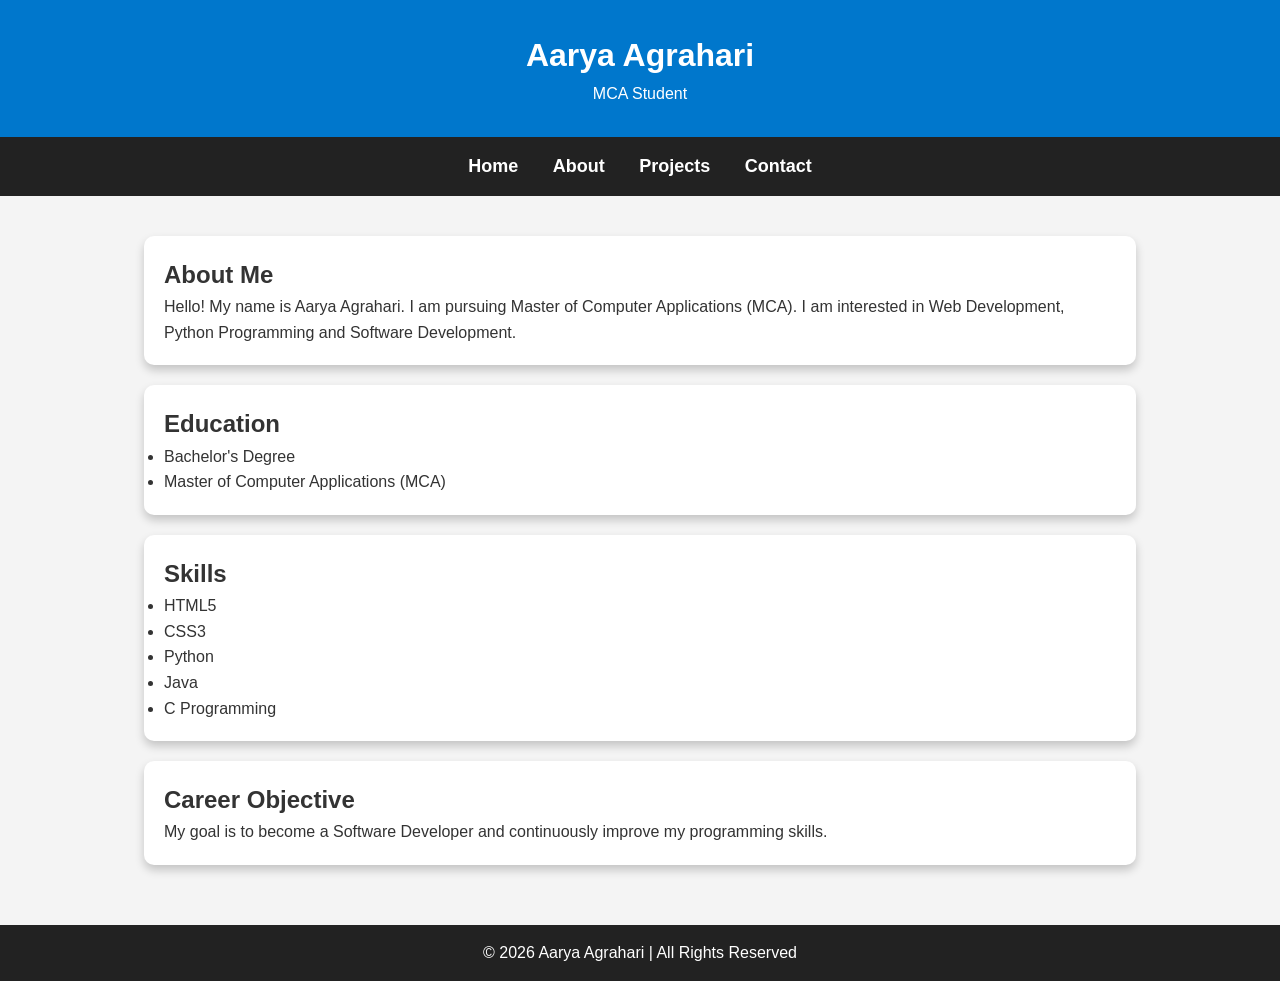
==== about.html @ 19bcd3be "Add files via upload" ====
<!DOCTYPE html>
<html lang="en">

<head>

    <meta charset="UTF-8">
    <meta name="viewport" content="width=device-width, initial-scale=1.0">

    <title>About Me</title>

    <meta name="description" content="About Me Page">
    <meta name="keywords" content="About, Portfolio">
    <meta name="author" content="Aarya Agrahari">

    <link rel="stylesheet" href="style.css">

</head>

<body>

<header>

    <h1>Aarya Agrahari</h1>

    <p>MCA Student</p>

</header>

<nav>

    <a href="index.html">Home</a>

    <a href="about.html">About</a>

    <a href="projects.html">Projects</a>

    <a href="contact.html">Contact</a>

</nav>

<main>

<section>

<h2>About Me</h2>

<p>
Hello! My name is Aarya Agrahari. I am pursuing Master of Computer Applications (MCA). I am interested in Web Development, Python Programming and Software Development.
</p>

</section>

<section>

<h2>Education</h2>

<ul>

<li>Bachelor's Degree</li>

<li>Master of Computer Applications (MCA)</li>

</ul>

</section>

<section>

<h2>Skills</h2>

<ul>

<li>HTML5</li>

<li>CSS3</li>

<li>Python</li>

<li>Java</li>

<li>C Programming</li>

</ul>

</section>

<section>

<h2>Career Objective</h2>

<p>
My goal is to become a Software Developer and continuously improve my programming skills.
</p>

</section>

</main>

<footer>

<p>© 2026 Aarya Agrahari | All Rights Reserved</p>

</footer>

</body>

</html>
---- style.css ----
*{
    margin:0;
    padding:0;
    box-sizing:border-box;
}

body{
    font-family:Arial, sans-serif;
    background:#f4f4f4;
    color:#333;
    line-height:1.6;
}

header{
    background:#0077cc;
    color:white;
    text-align:center;
    padding:30px;
}

nav{
    background:#222;
    text-align:center;
    padding:15px;
}

nav a{
    color:white;
    text-decoration:none;
    margin:15px;
    font-size:18px;
    font-weight:bold;
}

nav a:hover{
    color:yellow;
}

main{
    padding:20px;
}

section{
    background:white;
    padding:20px;
    margin:20px auto;
    width:80%;
    border-radius:10px;
}

footer{
    background:#222;
    color:white;
    text-align:center;
    padding:15px;
    margin-top:20px;
}
/* Profile Image */
.profile-img{
    width:180px;
    height:180px;
    border-radius:50%;
    display:block;
    margin:20px auto;
    border:4px solid #0077cc;
}

/* Card Effect */
section{
    box-shadow:0 4px 8px rgba(0,0,0,0.2);
}

/* Button */
button{
    background:#0077cc;
    color:white;
    padding:10px 20px;
    border:none;
    border-radius:5px;
    cursor:pointer;
}

button:hover{
    background:#005fa3;
}

/* Responsive Design */
@media (max-width:768px){

nav a{
    display:block;
    margin:10px 0;
}

section{
    width:95%;
}

}
/* ========================= */
/* FINAL IMPROVEMENT */
/* ========================= */

/* Active Menu */
.active{
    color:yellow;
}

/* Navigation Animation */
nav a{
    transition:0.3s;
}

/* Input Fields */

input,
textarea{

width:100%;
padding:10px;
margin-top:8px;
margin-bottom:15px;
border:1px solid gray;
border-radius:5px;

}

/* Button */

button{

background:#0077cc;
color:white;
padding:10px 20px;
border:none;
border-radius:5px;
cursor:pointer;

}

button:hover{

background:#005fa3;

}

/* Shadow Effect */

section{

box-shadow:0px 5px 10px rgba(0,0,0,0.2);

}

/* Mobile Responsive */

@media(max-width:768px){

nav a{

display:block;
margin:10px;

}

section{

width:95%;

}

}
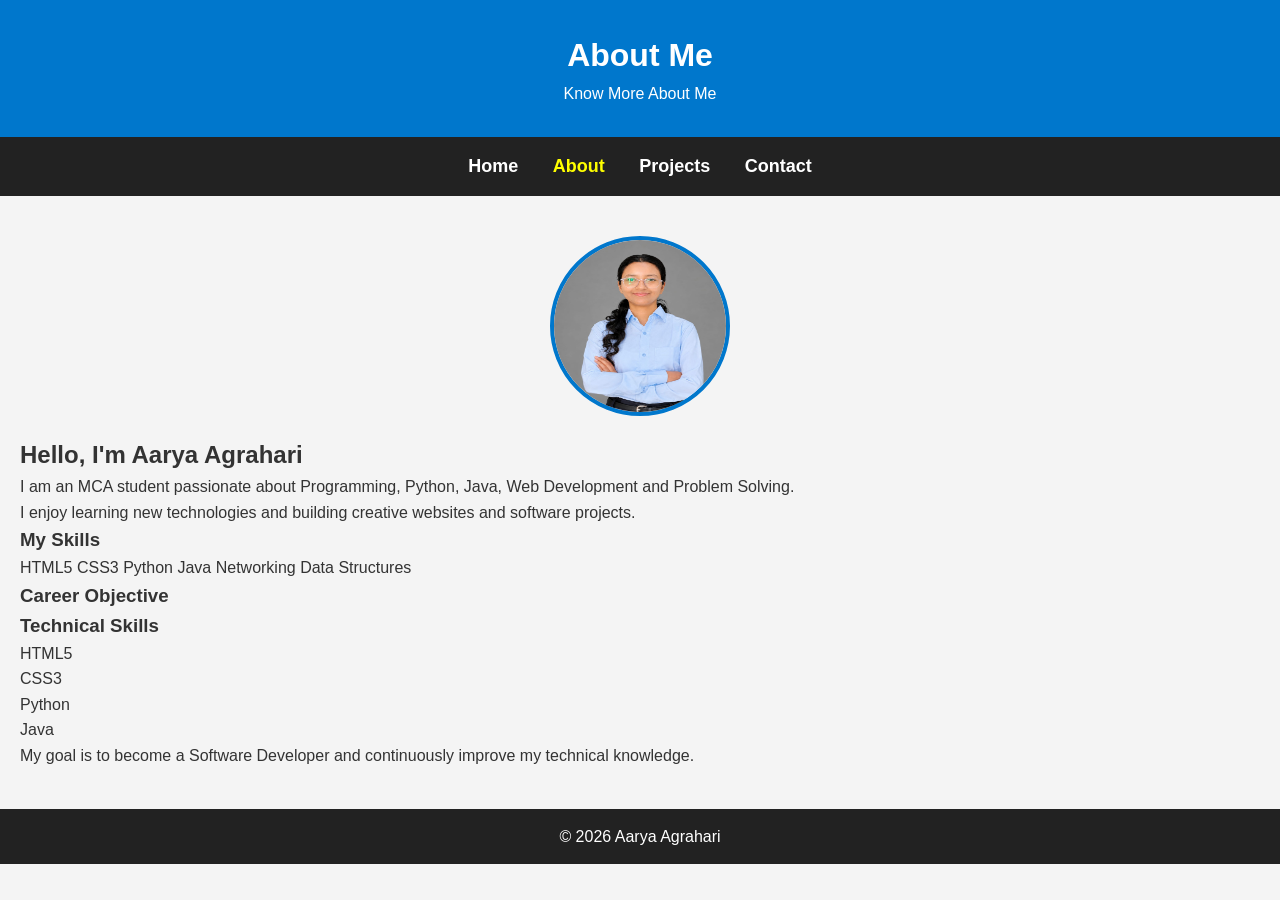
==== commit 6af917ee: "Update about.html" ====
--- a/about.html
+++ b/about.html
@@ -3,16 +3,13 @@
 
 <head>
 
-    <meta charset="UTF-8">
-    <meta name="viewport" content="width=device-width, initial-scale=1.0">
+<meta charset="UTF-8">
 
-    <title>About Me</title>
+<meta name="viewport" content="width=device-width, initial-scale=1.0">
 
-    <meta name="description" content="About Me Page">
-    <meta name="keywords" content="About, Portfolio">
-    <meta name="author" content="Aarya Agrahari">
+<title>About | Aarya Agrahari</title>
 
-    <link rel="stylesheet" href="style.css">
+<link rel="stylesheet" href="style.css">
 
 </head>
 
@@ -20,88 +17,131 @@
 
 <header>
 
-    <h1>Aarya Agrahari</h1>
+<h1>About Me</h1>
 
-    <p>MCA Student</p>
+<p>Know More About Me</p>
 
 </header>
 
 <nav>
 
-    <a href="index.html">Home</a>
+<a href="index.html">Home</a>
 
-    <a href="about.html">About</a>
+<a href="about.html" class="active">About</a>
 
-    <a href="projects.html">Projects</a>
+<a href="project.html">Projects</a>
 
-    <a href="contact.html">Contact</a>
+<a href="contact.html">Contact</a>
 
 </nav>
 
 <main>
 
-<section>
+<div class="about-container">
 
-<h2>About Me</h2>
+<div class="about-image">
+
+<img src="image/profile.jpeg" alt="Profile Photo" class="profile-img">
+
+</div>
+
+<div class="about-content">
+
+<h2>Hello, I'm Aarya Agrahari</h2>
 
 <p>
-Hello! My name is Aarya Agrahari. I am pursuing Master of Computer Applications (MCA). I am interested in Web Development, Python Programming and Software Development.
+I am an MCA student passionate about Programming, Python, Java, Web Development and Problem Solving.
 </p>
 
-</section>
+<p>
+I enjoy learning new technologies and building creative websites and software projects.
+</p>
 
-<section>
+<h3>My Skills</h3>
 
-<h2>Education</h2>
+<div class="skills">
 
-<ul>
+<span>HTML5</span>
 
-<li>Bachelor's Degree</li>
+<span>CSS3</span>
 
-<li>Master of Computer Applications (MCA)</li>
+<span>Python</span>
 
-</ul>
+<span>Java</span>
 
-</section>
+<span>Networking</span>
 
-<section>
+<span>Data Structures</span>
 
-<h2>Skills</h2>
+</div>
 
-<ul>
+<h3>Career Objective</h3>
+<h3>Technical Skills</h3>
 
-<li>HTML5</li>
+<div class="skill">
 
-<li>CSS3</li>
+<p>HTML5</p>
 
-<li>Python</li>
+<div class="progress">
 
-<li>Java</li>
+<div class="html"></div>
 
-<li>C Programming</li>
+</div>
 
-</ul>
+</div>
 
-</section>
+<div class="skill">
 
-<section>
+<p>CSS3</p>
 
-<h2>Career Objective</h2>
+<div class="progress">
+
+<div class="css"></div>
+
+</div>
+
+</div>
+
+<div class="skill">
+
+<p>Python</p>
+
+<div class="progress">
+
+<div class="python"></div>
+
+</div>
+
+</div>
+
+<div class="skill">
+
+<p>Java</p>
+
+<div class="progress">
+
+<div class="java"></div>
+
+</div>
+
+</div>
 
 <p>
-My goal is to become a Software Developer and continuously improve my programming skills.
+My goal is to become a Software Developer and continuously improve my technical knowledge.
 </p>
 
-</section>
+</div>
+
+</div>
 
 </main>
 
 <footer>
 
-<p>© 2026 Aarya Agrahari | All Rights Reserved</p>
+<p>© 2026 Aarya Agrahari</p>
 
 </footer>
 
 </body>
 
-</html>+</html>
